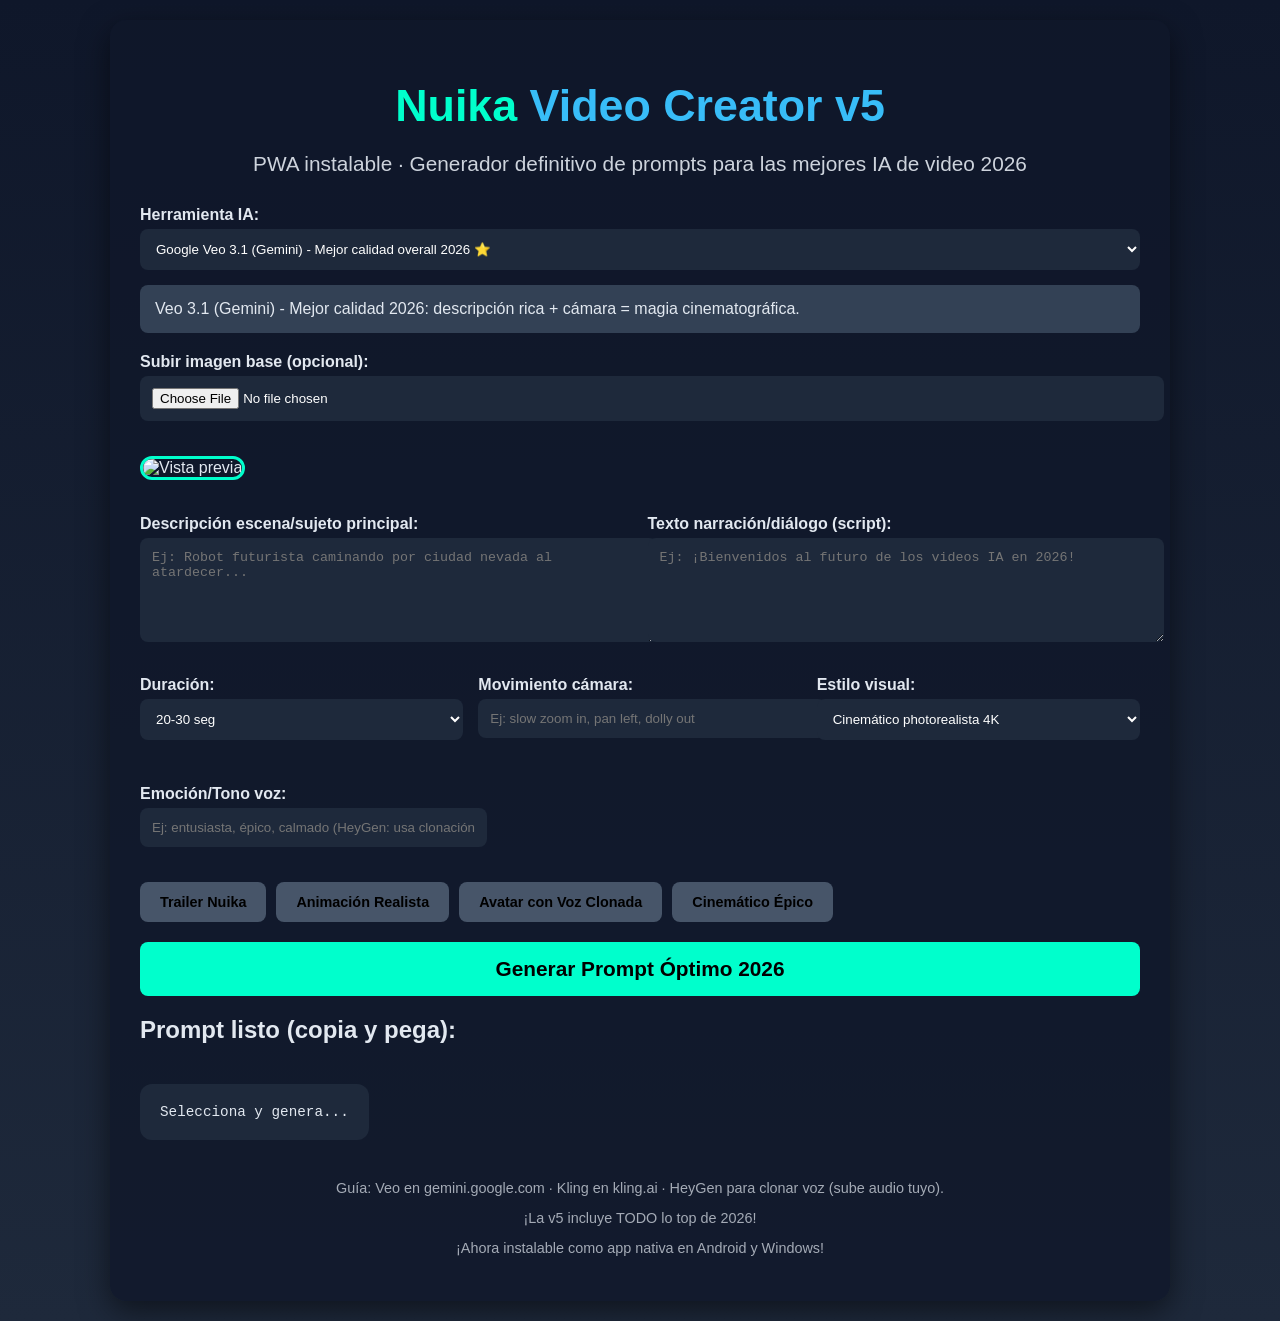
==== public/index.html @ 2b7875b4 "Add PWA install page for Nuika Video Creator" ====
<!DOCTYPE html>
<html lang="es">
<head>
    <meta charset="UTF-8">
    <meta name="viewport" content="width=device-width, initial-scale=1.0">
    <meta name="theme-color" content="#00ffcc">
    <meta name="background-color" content="#0f172a">
    <link rel="manifest" href="manifest.json">
    <title>Nuika Video Creator v5</title>
    <style>
        body { font-family: 'Segoe UI', Arial, sans-serif; background: linear-gradient(to bottom, #0f172a, #1e293b); color: #e2e8f0; margin: 0; padding: 20px; }
        .container { max-width: 1000px; margin: auto; background: rgba(15, 23, 42, 0.8); padding: 30px; border-radius: 16px; box-shadow: 0 10px 30px rgba(0,0,0,0.5); }
        h1 { color: #00ffcc; text-align: center; font-size: 2.8em; margin-bottom: 10px; }
        h1 span { color: #38bdf8; }
        p.subtitle { text-align: center; font-size: 1.3em; margin-bottom: 30px; opacity: 0.9; }
        label { display: block; margin: 15px 0 5px; font-weight: bold; }
        input, textarea, select { width: 100%; padding: 12px; margin-bottom: 15px; border-radius: 8px; border: none; background: #1e293b; color: white; }
        textarea { resize: vertical; min-height: 80px; }
        .row { display: grid; grid-template-columns: repeat(auto-fit, minmax(250px, 1fr)); gap: 15px; }
        button { background: #00ffcc; color: #000; padding: 12px 20px; border: none; border-radius: 8px; font-weight: bold; cursor: pointer; transition: 0.3s; }
        button:hover { background: #38bdf8; transform: scale(1.05); }
        #copyBtn { background: #38bdf8; margin-left: 10px; }
        #preview { max-width: 100%; border-radius: 12px; margin: 20px 0; border: 3px solid #00ffcc; }
        #output { background: #1e293b; padding: 20px; border-radius: 12px; margin-top: 20px; white-space: pre-wrap; font-family: monospace; font-size: 1.1em; }
        .examples { display: flex; gap: 10px; flex-wrap: wrap; margin: 20px 0; }
        .examples button { background: #475569; font-size: 0.9em; }
        .info-tool { background: #334155; padding: 15px; border-radius: 8px; margin-bottom: 20px; font-size: 1em; }
        footer { text-align: center; margin-top: 40px; font-size: 0.9em; opacity: 0.7; }
    </style>
</head>
<body>
    <div class="container">
        <h1>Nuika <span>Video Creator v5</span></h1>
        <p class="subtitle">PWA instalable · Generador definitivo de prompts para las mejores IA de video 2026</p>

        <label>Herramienta IA:</label>
        <select id="herramienta" onchange="actualizarInfo()">
            <option value="veo">Google Veo 3.1 (Gemini) - Mejor calidad overall 2026 ⭐</option>
            <option value="kling">Kling AI 2.6 - Realismo y movimiento top</option>
            <option value="grok">Grok Imagine - Rápido y gratuito en app/X</option>
            <option value="runway">Runway Gen-4.5 - Control profesional</option>
            <option value="sora">OpenAI Sora 2 - Creatividad alta</option>
            <option value="heygen">HeyGen - Mejor clonación voz + avatars</option>
        </select>
        <div id="info-tool" class="info-tool">Info: Veo 3.1 - Enfócate en descripción detallada y cámara para resultados cinematográficos.</div>

        <label>Subir imagen base (opcional):</label>
        <input type="file" id="imagen" accept="image/*">
        <img id="preview" src="" alt="Vista previa">

        <div class="row">
            <div>
                <label>Descripción escena/sujeto principal:</label>
                <textarea id="desc" placeholder="Ej: Robot futurista caminando por ciudad nevada al atardecer..."></textarea>
            </div>
            <div>
                <label>Texto narración/diálogo (script):</label>
                <textarea id="voz" placeholder="Ej: ¡Bienvenidos al futuro de los videos IA en 2026!"></textarea>
            </div>
        </div>

        <div class="row">
            <div>
                <label>Duración:</label>
                <select id="duracion">
                    <option value="10-15 segundos">10-15 seg</option>
                    <option value="20-30 segundos" selected>20-30 seg</option>
                    <option value="1 minuto">1 minuto (pro)</option>
                </select>
            </div>
            <div>
                <label>Movimiento cámara:</label>
                <input type="text" id="camara" placeholder="Ej: slow zoom in, pan left, dolly out">
            </div>
            <div>
                <label>Estilo visual:</label>
                <select id="estiloVisual">
                    <option value="cinemático photorealista 4K">Cinemático photorealista 4K</option>
                    <option value="hyper-realista">Hyper-realista</option>
                    <option value="estilo película">Estilo película</option>
                    <option value="cartoon animado">Cartoon animado</option>
                </select>
            </div>
            <div>
                <label>Emoción/Tono voz:</label>
                <input type="text" id="tonoVoz" placeholder="Ej: entusiasta, épico, calmado (HeyGen: usa clonación)">
            </div>
        </div>

        <div class="examples">
            <button onclick="cargarEjemplo(1)">Trailer Nuika</button>
            <button onclick="cargarEjemplo(2)">Animación Realista</button>
            <button onclick="cargarEjemplo(3)">Avatar con Voz Clonada</button>
            <button onclick="cargarEjemplo(4)">Cinemático Épico</button>
        </div>

        <button onclick="generarPrompt()" style="width:100%; padding:15px; font-size:1.3em;">Generar Prompt Óptimo 2026</button>

        <h2>Prompt listo (copia y pega):</h2>
        <div style="display:flex; align-items:center;">
            <div id="output">Selecciona y genera...</div>
            <button id="copyBtn" onclick="copiarPrompt()" style="display:none;">Copiar</button>
        </div>

        <footer>
            <p>Guía: Veo en gemini.google.com · Kling en kling.ai · HeyGen para clonar voz (sube audio tuyo).</p>
            <p>¡La v5 incluye TODO lo top de 2026!</p>
            <p>¡Ahora instalable como app nativa en Android y Windows!</p>
        </footer>
    </div>

    <script>
        document.getElementById('imagen').addEventListener('change', function(e) {
            if (e.target.files[0]) document.getElementById('preview').src = URL.createObjectURL(e.target.files[0]);
        });

        function actualizarInfo() {
            const tool = document.getElementById('herramienta').value;
            const infos = {
                veo: 'Veo 3.1 (Gemini) - Mejor calidad 2026: descripción rica + cámara = magia cinematográfica.',
                kling: 'Kling 2.6 - Física/movimiento líder: detalla acción y cámara.',
                grok: 'Grok Imagine - Audio nativo fuerte: añade música y voz detallada.',
                runway: 'Runway Gen-4.5 - Control pro: enfócate en motion y edición.',
                sora: 'Sora 2 - Creatividad extrema: prompts narrativos complejos.',
                heygen: 'HeyGen - Clonación voz + avatars: sube audio/imagen tuya para personalización total ⭐'
            };
            document.getElementById('info-tool').textContent = infos[tool];
        }

        function cargarEjemplo(num) {
            if (num === 1) {
                document.getElementById('desc').value = "Interfaz app Nuika brillando en fondo futurista";
                document.getElementById('voz').value = "¡Nuika v5 soporta las 6 mejores IA de video 2026, incluyendo clonación de voz!";
                document.getElementById('camara').value = "zoom lento al logo, partículas";
                document.getElementById('tonoVoz').value = "entusiasta profesional";
            } else if (num === 2) {
                document.getElementById('desc').value = "Dragón volando sobre montañas nevadas";
                document.getElementById('voz').value = "El poder de la IA cobra vida...";
                document.getElementById('camara').value = "pan siguiendo al dragón, dolly up";
                document.getElementById('tonoVoz').value = "épico narrador";
            } else if (num === 3) {
                document.getElementById('desc').value = "Avatar persona hablando a cámara";
                document.getElementById('voz').value = "Mi voz clonada explicando Nuika...";
                document.getElementById('camara').value = "cámara fija con zoom sutil";
                document.getElementById('tonoVoz').value = "natural (clonar mi voz)";
            } else if (num === 4) {
                document.getElementById('desc').value = "Ciudad futurista con drones y luces neón";
                document.getElementById('voz').value = "Bienvenidos al 2026 de videos IA perfectos.";
                document.getElementById('camara').value = "aerial pan, slow motion";
                document.getElementById('tonoVoz').value = "cinemático";
            }
            generarPrompt();
        }

        function generarPrompt() {
            const herramienta = document.getElementById('herramienta').value;
            const tieneImagen = document.getElementById('imagen').files.length > 0;
            const base = tieneImagen ? "Anima esta imagen:" : document.getElementById('desc').value || "escena épica";
            const duracion = document.getElementById('duracion').value;
            const camara = document.getElementById('camara').value || "dinámica fluida";
            const estilo = document.getElementById('estiloVisual').value;
            const textoVoz = document.getElementById('voz').value || "Narración profesional";
            const tono = document.getElementById('tonoVoz').value || "entusiasta";

            let prompt = '';

            if (herramienta === 'veo') {
                prompt = `${base} en video ${duracion} ${estilo}, cámara: ${camara}, movimiento natural coherente. Añade narración ${tono} diciendo: "${textoVoz}". Audio inmersivo con música épica y sonidos ambientales. Alta fidelidad cinematográfica.`;
            } else if (herramienta === 'kling') {
                prompt = `Sujeto: ${base}, acción detallada con física realista, cámara: ${camara}, estilo ${estilo}. Duración ${duracion}. Si diálogo: "${textoVoz}" con lip-sync preciso y voz ${tono}. Añade música inmersiva y efectos sonoros.`;
            } else if (herramienta === 'grok') {
                prompt = `Anima ${base} en ${duracion} ${estilo}: ${camara}, efectos luz/partículas. Voz narrada ${tono} diciendo: "${textoVoz}". Música épica fondo, sonidos ambientales. 4K, lip-sync perfecto.`;
            } else if (herramienta === 'runway') {
                prompt = `Image-to-video: ${base}, motion brush en áreas clave, cámara ${camara}, estilo ${estilo}. Duración ${duracion}. Añade vozover ${tono}: "${textoVoz}" con lip-sync. Audio completo.`;
            } else if (herramienta === 'sora') {
                prompt = `Genera video creativo: ${base} evolucionando dinámicamente, cámara ${camara}, estilo ${estilo}. Narración ${tono}: "${textoVoz}". Duración ${duracion}, alta coherencia.`;
            } else if (herramienta === 'heygen') {
                prompt = `Crea avatar video: Usa imagen subida como avatar, script: "${textoVoz}". Clona voz si subes audio (tono ${tono}). Fondo/estilo ${estilo}, cámara ${camara}. Lip-sync perfecto, duración ${duracion}. (Nota: Sube audio para clonación real)`;
            }

            document.getElementById('output').textContent = prompt;
            document.getElementById('copyBtn').style.display = 'inline-block';
        }

        function copiarPrompt() {
            const texto = document.getElementById('output').textContent;
            navigator.clipboard.writeText(texto).then(() => alert('¡Prompt copiado! Úsalo en la herramienta seleccionada.'));
        }

        if ('serviceWorker' in navigator) {
            window.addEventListener('load', () => {
                navigator.serviceWorker.register('sw.js')
                    .then(() => console.log('Service Worker registrado'))
                    .catch(err => console.log('Error SW:', err));
            });
        }

        actualizarInfo();
    </script>
</body>
</html>
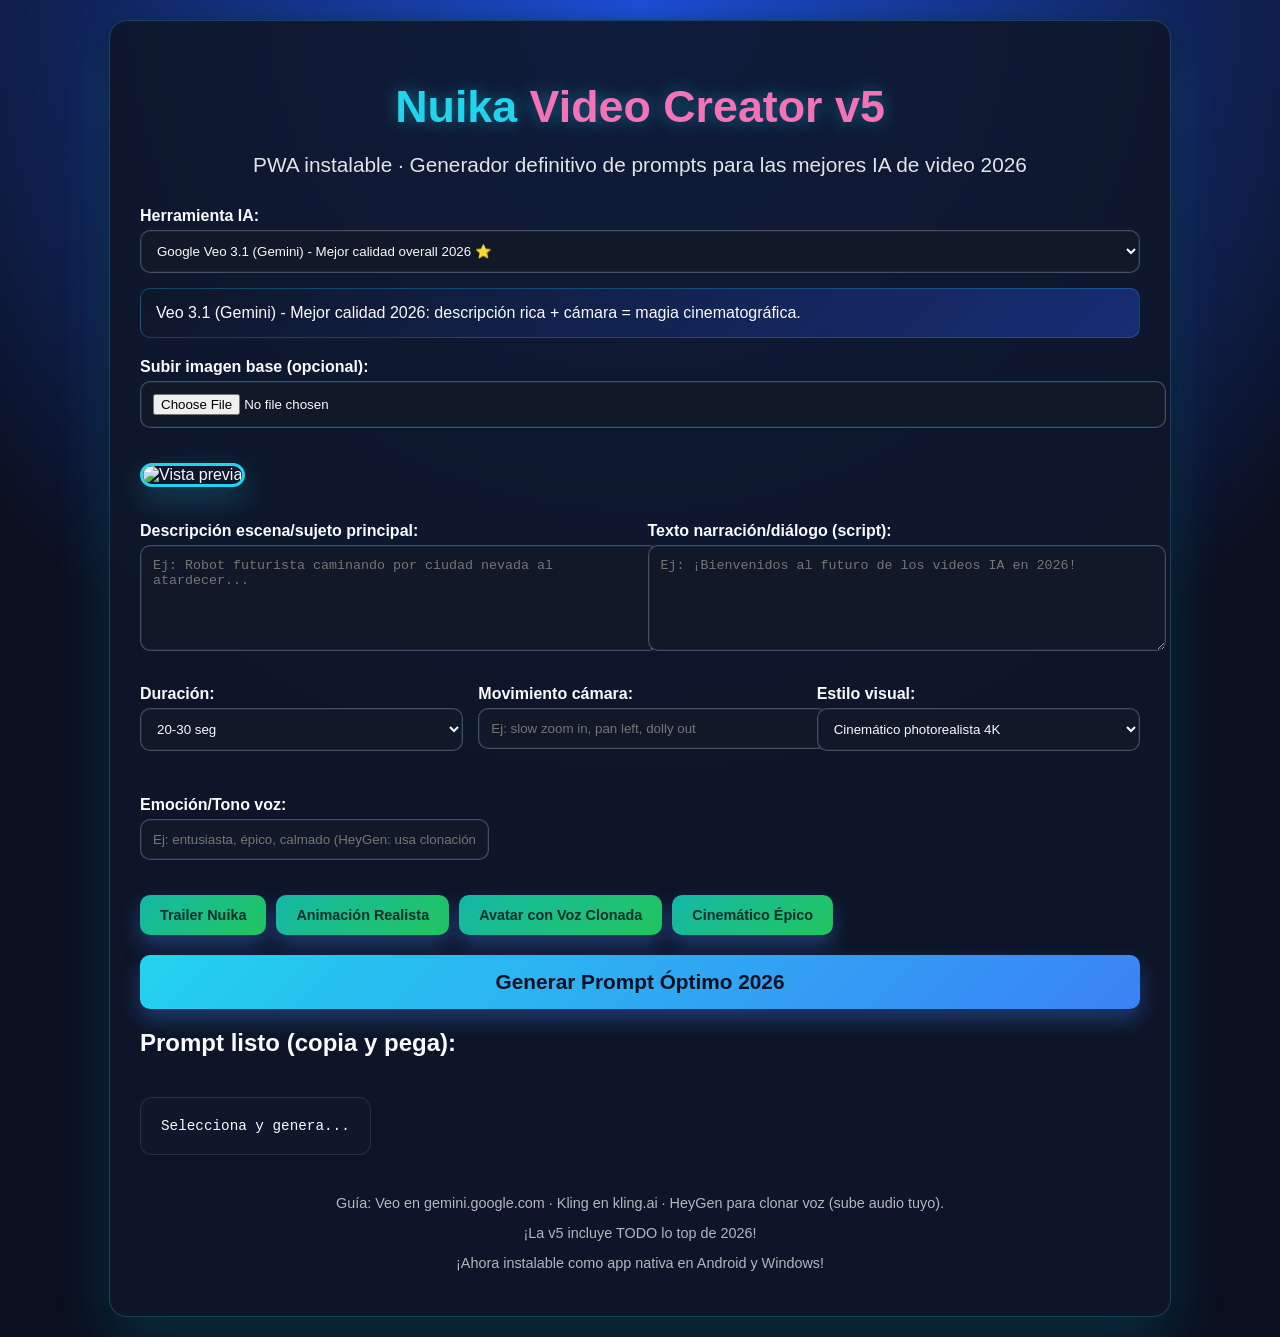
==== commit 9dc90c4b: "Refresh Nuika UI with vibrant colors" ====
--- a/public/index.html
+++ b/public/index.html
@@ -8,23 +8,23 @@
     <link rel="manifest" href="manifest.json">
     <title>Nuika Video Creator v5</title>
     <style>
-        body { font-family: 'Segoe UI', Arial, sans-serif; background: linear-gradient(to bottom, #0f172a, #1e293b); color: #e2e8f0; margin: 0; padding: 20px; }
-        .container { max-width: 1000px; margin: auto; background: rgba(15, 23, 42, 0.8); padding: 30px; border-radius: 16px; box-shadow: 0 10px 30px rgba(0,0,0,0.5); }
-        h1 { color: #00ffcc; text-align: center; font-size: 2.8em; margin-bottom: 10px; }
-        h1 span { color: #38bdf8; }
+        body { font-family: 'Segoe UI', Arial, sans-serif; background: radial-gradient(circle at top, #1d4ed8, #0b1020 55%), linear-gradient(135deg, #0f172a, #1f2937); color: #f8fafc; margin: 0; padding: 20px; }
+        .container { max-width: 1000px; margin: auto; background: rgba(15, 23, 42, 0.9); padding: 30px; border-radius: 18px; box-shadow: 0 20px 50px rgba(14, 116, 144, 0.35), 0 8px 24px rgba(0,0,0,0.5); border: 1px solid rgba(56, 189, 248, 0.25); }
+        h1 { color: #22d3ee; text-align: center; font-size: 2.8em; margin-bottom: 10px; text-shadow: 0 0 18px rgba(34, 211, 238, 0.45); }
+        h1 span { color: #f472b6; }
         p.subtitle { text-align: center; font-size: 1.3em; margin-bottom: 30px; opacity: 0.9; }
         label { display: block; margin: 15px 0 5px; font-weight: bold; }
-        input, textarea, select { width: 100%; padding: 12px; margin-bottom: 15px; border-radius: 8px; border: none; background: #1e293b; color: white; }
+        input, textarea, select { width: 100%; padding: 12px; margin-bottom: 15px; border-radius: 10px; border: 1px solid rgba(148, 163, 184, 0.4); background: #111827; color: #f8fafc; box-shadow: inset 0 0 0 1px rgba(56, 189, 248, 0.1); }
         textarea { resize: vertical; min-height: 80px; }
         .row { display: grid; grid-template-columns: repeat(auto-fit, minmax(250px, 1fr)); gap: 15px; }
-        button { background: #00ffcc; color: #000; padding: 12px 20px; border: none; border-radius: 8px; font-weight: bold; cursor: pointer; transition: 0.3s; }
-        button:hover { background: #38bdf8; transform: scale(1.05); }
-        #copyBtn { background: #38bdf8; margin-left: 10px; }
-        #preview { max-width: 100%; border-radius: 12px; margin: 20px 0; border: 3px solid #00ffcc; }
-        #output { background: #1e293b; padding: 20px; border-radius: 12px; margin-top: 20px; white-space: pre-wrap; font-family: monospace; font-size: 1.1em; }
+        button { background: linear-gradient(135deg, #22d3ee, #3b82f6); color: #0b1120; padding: 12px 20px; border: none; border-radius: 10px; font-weight: bold; cursor: pointer; transition: 0.3s; box-shadow: 0 10px 20px rgba(59, 130, 246, 0.35); }
+        button:hover { background: linear-gradient(135deg, #f472b6, #fb7185); transform: scale(1.05); }
+        #copyBtn { background: linear-gradient(135deg, #f97316, #facc15); margin-left: 10px; }
+        #preview { max-width: 100%; border-radius: 14px; margin: 20px 0; border: 3px solid #22d3ee; box-shadow: 0 12px 30px rgba(34, 211, 238, 0.25); }
+        #output { background: #0f172a; padding: 20px; border-radius: 12px; margin-top: 20px; white-space: pre-wrap; font-family: monospace; font-size: 1.1em; border: 1px solid rgba(248, 250, 252, 0.1); }
         .examples { display: flex; gap: 10px; flex-wrap: wrap; margin: 20px 0; }
-        .examples button { background: #475569; font-size: 0.9em; }
-        .info-tool { background: #334155; padding: 15px; border-radius: 8px; margin-bottom: 20px; font-size: 1em; }
+        .examples button { background: linear-gradient(135deg, #14b8a6, #22c55e); font-size: 0.9em; color: #052e2b; }
+        .info-tool { background: linear-gradient(135deg, rgba(15, 23, 42, 0.95), rgba(30, 64, 175, 0.55)); padding: 15px; border-radius: 10px; margin-bottom: 20px; font-size: 1em; border: 1px solid rgba(34, 211, 238, 0.25); }
         footer { text-align: center; margin-top: 40px; font-size: 0.9em; opacity: 0.7; }
     </style>
 </head>
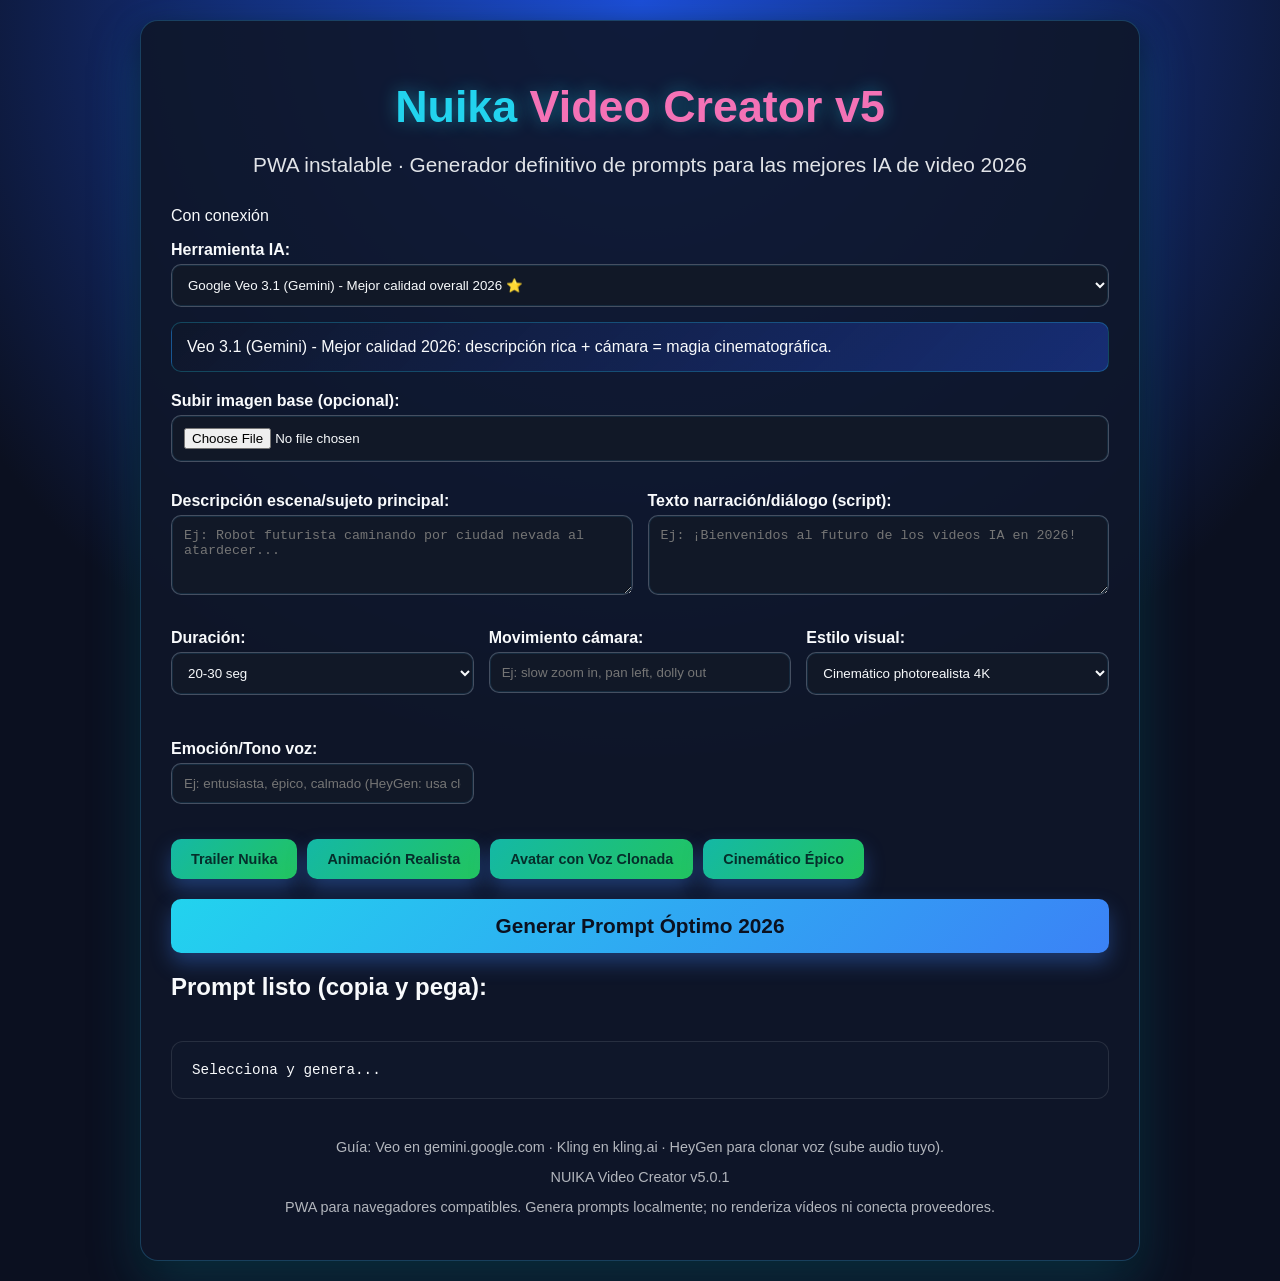
==== commit f0dfa9a2: "fix: responsive editor, local drafts, install and visible errors" ====
--- a/public/index.html
+++ b/public/index.html
@@ -26,14 +26,14 @@
         .examples button { background: linear-gradient(135deg, #14b8a6, #22c55e); font-size: 0.9em; color: #052e2b; }
         .info-tool { background: linear-gradient(135deg, rgba(15, 23, 42, 0.95), rgba(30, 64, 175, 0.55)); padding: 15px; border-radius: 10px; margin-bottom: 20px; font-size: 1em; border: 1px solid rgba(34, 211, 238, 0.25); }
         footer { text-align: center; margin-top: 40px; font-size: 0.9em; opacity: 0.7; }
-    </style>
+    * {box-sizing:border-box} .row {grid-template-columns:repeat(auto-fit,minmax(min(250px,100%),1fr))} #output {overflow-wrap:anywhere;min-width:0;flex:1} #preview[hidden]{display:none} @media(max-width:600px){body{padding:8px}.container{padding:16px}h1{font-size:1.8em} #copyBtn{margin:0} } </style>
 </head>
 <body>
     <div class="container">
         <h1>Nuika <span>Video Creator v5</span></h1>
         <p class="subtitle">PWA instalable · Generador definitivo de prompts para las mejores IA de video 2026</p>
 
-        <label>Herramienta IA:</label>
+        <p id="status" role="status" aria-live="polite"></p><button id="install" hidden>Instalar aplicación</button><label for="herramienta">Herramienta IA:</label>
         <select id="herramienta" onchange="actualizarInfo()">
             <option value="veo">Google Veo 3.1 (Gemini) - Mejor calidad overall 2026 ⭐</option>
             <option value="kling">Kling AI 2.6 - Realismo y movimiento top</option>
@@ -46,7 +46,7 @@
 
         <label>Subir imagen base (opcional):</label>
         <input type="file" id="imagen" accept="image/*">
-        <img id="preview" src="" alt="Vista previa">
+        <img id="preview" hidden alt="Vista previa">
 
         <div class="row">
             <div>
@@ -97,21 +97,21 @@
         <button onclick="generarPrompt()" style="width:100%; padding:15px; font-size:1.3em;">Generar Prompt Óptimo 2026</button>
 
         <h2>Prompt listo (copia y pega):</h2>
-        <div style="display:flex; align-items:center;">
+        <div style="display:flex; align-items:center; flex-wrap:wrap; gap:12px;">
             <div id="output">Selecciona y genera...</div>
             <button id="copyBtn" onclick="copiarPrompt()" style="display:none;">Copiar</button>
         </div>
 
         <footer>
             <p>Guía: Veo en gemini.google.com · Kling en kling.ai · HeyGen para clonar voz (sube audio tuyo).</p>
-            <p>¡La v5 incluye TODO lo top de 2026!</p>
-            <p>¡Ahora instalable como app nativa en Android y Windows!</p>
+            <p>NUIKA Video Creator v5.0.1</p>
+            <p>PWA para navegadores compatibles. Genera prompts localmente; no renderiza vídeos ni conecta proveedores.</p>
         </footer>
     </div>
 
     <script>
         document.getElementById('imagen').addEventListener('change', function(e) {
-            if (e.target.files[0]) document.getElementById('preview').src = URL.createObjectURL(e.target.files[0]);
+            const p=document.getElementById('preview'); if(p.src.startsWith('blob:')) URL.revokeObjectURL(p.src); const file=e.target.files[0]; p.hidden=true; p.removeAttribute('src'); if(file && file.type.startsWith('image/') && file.size<=20000000){p.src=URL.createObjectURL(file);p.hidden=false;}else if(file){e.target.value='';document.getElementById('status').textContent='Imagen inválida o superior a 20 MB';}
         });
 
         function actualizarInfo() {
@@ -155,7 +155,7 @@
         function generarPrompt() {
             const herramienta = document.getElementById('herramienta').value;
             const tieneImagen = document.getElementById('imagen').files.length > 0;
-            const base = tieneImagen ? "Anima esta imagen:" : document.getElementById('desc').value || "escena épica";
+            const base = (tieneImagen ? "Anima la imagen de referencia. " : "") + (document.getElementById("desc").value || "escena épica");
             const duracion = document.getElementById('duracion').value;
             const camara = document.getElementById('camara').value || "dinámica fluida";
             const estilo = document.getElementById('estiloVisual').value;
@@ -184,17 +184,28 @@
 
         function copiarPrompt() {
             const texto = document.getElementById('output').textContent;
-            navigator.clipboard.writeText(texto).then(() => alert('¡Prompt copiado! Úsalo en la herramienta seleccionada.'));
+            Promise.resolve().then(()=>navigator.clipboard.writeText(texto)).then(()=>document.getElementById('status').textContent='Prompt copiado').catch(()=>document.getElementById('status').textContent='No se pudo copiar. Selecciona el texto manualmente.');
         }
 
         if ('serviceWorker' in navigator) {
             window.addEventListener('load', () => {
                 navigator.serviceWorker.register('sw.js')
                     .then(() => console.log('Service Worker registrado'))
-                    .catch(err => console.log('Error SW:', err));
+                    .catch(()=>document.getElementById('status').textContent='No se pudo activar el modo offline.');
             });
         }
 
+        const fields=['herramienta','desc','voz','duracion','camara','estiloVisual','tonoVoz'];
+        function saveDraft(){try{localStorage.setItem('nuika-draft',JSON.stringify(Object.fromEntries(fields.map(k=>[k,document.getElementById(k).value]))));}catch{document.getElementById('status').textContent='No se pudo guardar el borrador';}}
+        try{const d=JSON.parse(localStorage.getItem('nuika-draft')||'{}');for(const k of fields)if(typeof d[k]==='string')document.getElementById(k).value=d[k];}catch{}
+        for(const k of fields)document.getElementById(k).addEventListener('input',saveDraft);
+        document.addEventListener('click',e=>{if(e.target.closest('.examples'))saveDraft();});
+        function network(){document.getElementById('status').textContent=navigator.onLine?'Con conexión':'Sin conexión: edición local disponible';}
+        window.addEventListener('online',network);window.addEventListener('offline',network);network();
+        let installEvent;const install=document.getElementById('install');
+        window.addEventListener('beforeinstallprompt',e=>{e.preventDefault();installEvent=e;install.hidden=false;});
+        install.addEventListener('click',async()=>{if(!installEvent)return;try{await installEvent.prompt();await installEvent.userChoice;}catch{document.getElementById('status').textContent='Instalación no disponible';}finally{installEvent=null;install.hidden=true;}});
+        window.addEventListener('appinstalled',()=>{install.hidden=true;installEvent=null;});
         actualizarInfo();
     </script>
 </body>
